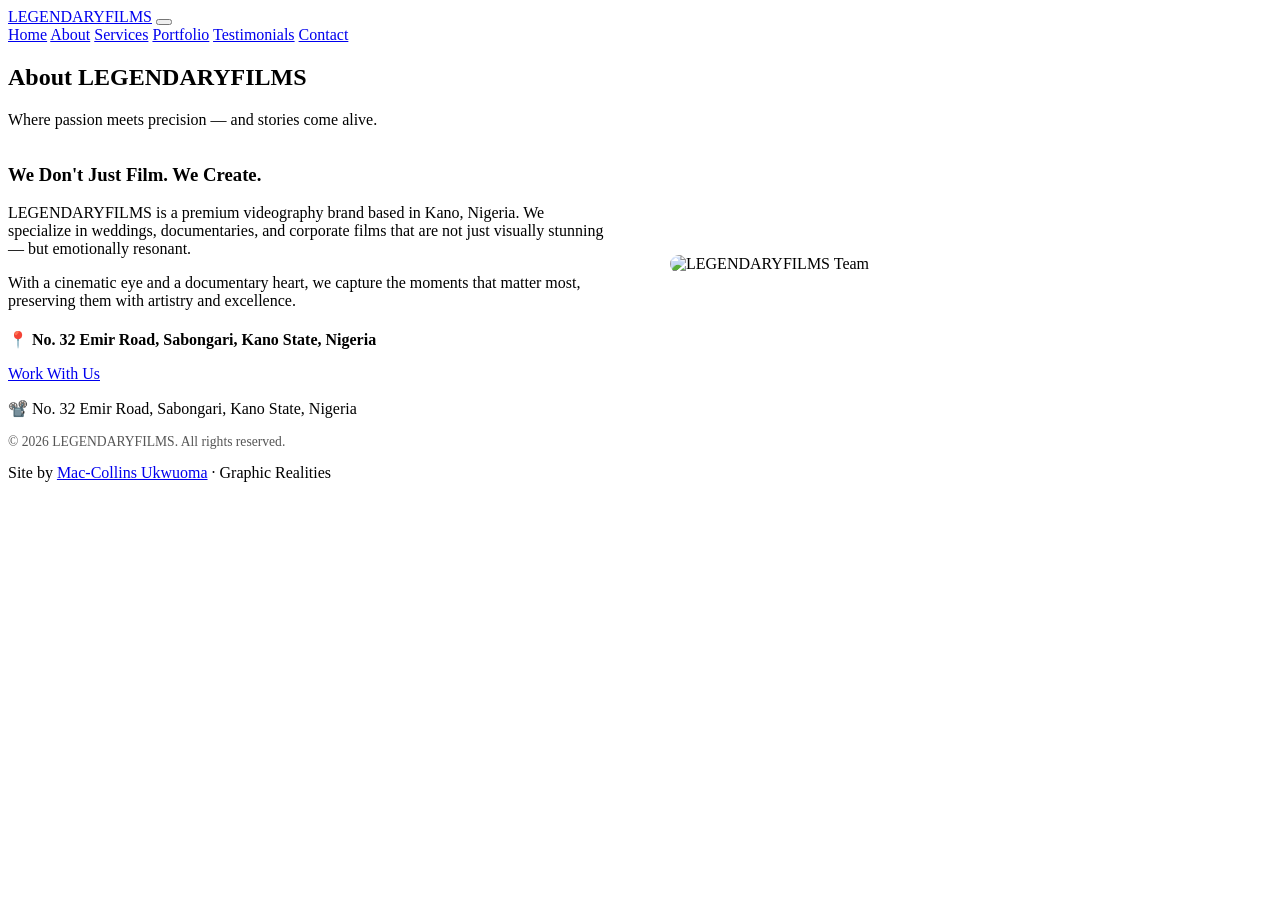
==== about.html @ 2a10d24c "about.html" ====
<!DOCTYPE html>
<html lang="en">
<head>
    <meta charset="UTF-8">
    <meta name="viewport" content="width=device-width, initial-scale=1.0">
    <title>About | LEGENDARYFILMS</title>
    <link rel="stylesheet" href="style.css">
</head>
<body>

<header>
    <a href="index.html" class="logo">LEGENDARY<span>FILMS</span></a>
    <button class="menu-toggle" id="menuToggle" aria-label="Toggle navigation">
        <span></span><span></span><span></span>
    </button>
    <nav id="mainNav">
        <a href="index.html">Home</a>
        <a href="about.html" class="active">About</a>
        <a href="services.html">Services</a>
        <a href="portfolio.html">Portfolio</a>
        <a href="testimonials.html">Testimonials</a>
        <a href="contact.html" class="btn-nav">Contact</a>
    </nav>
</header>

<section class="section">
    <div class="container">
        <div class="section-header">
            <h2>About <span>LEGENDARYFILMS</span></h2>
            <p>Where passion meets precision — and stories come alive.</p>
        </div>
        <div style="display: grid; grid-template-columns: 1fr 1fr; gap: 60px; align-items: center;">
            <div>
                <h3>We Don't Just Film. We <span style="color: var(--gold);">Create.</span></h3>
                <p>LEGENDARYFILMS is a premium videography brand based in Kano, Nigeria. We specialize in weddings, documentaries, and corporate films that are not just visually stunning — but emotionally resonant.</p>
                <p>With a cinematic eye and a documentary heart, we capture the moments that matter most, preserving them with artistry and excellence.</p>
                <p style="margin-top: 20px;"><strong style="color: var(--gold);">📍 No. 32 Emir Road, Sabongari, Kano State, Nigeria</strong></p>
                <a href="contact.html" class="btn-primary" style="margin-top: 20px;">Work With Us</a>
            </div>
            <div style="background: var(--black-card); border-radius: 20px; overflow: hidden; box-shadow: var(--shadow);">
                <img src="assets/images/about.jpg" alt="LEGENDARYFILMS Team" style="width: 100%; display: block;">
            </div>
        </div>
    </div>
</section>

<footer>
    <p>📽️ No. 32 Emir Road, Sabongari, Kano State, Nigeria</p>
    <p style="font-size: 0.85rem; color: #555;">© 2026 LEGENDARYFILMS. All rights reserved.</p>
    <div class="dev-credit">Site by <a href="#">Mac-Collins Ukwuoma</a> · Graphic Realities</div>
</footer>

<script>
    const toggle = document.getElementById('menuToggle');
    const nav = document.getElementById('mainNav');
    toggle.addEventListener('click', () => {
        toggle.classList.toggle('active');
        nav.classList.toggle('open');
    });
</script>

</body>
</html>
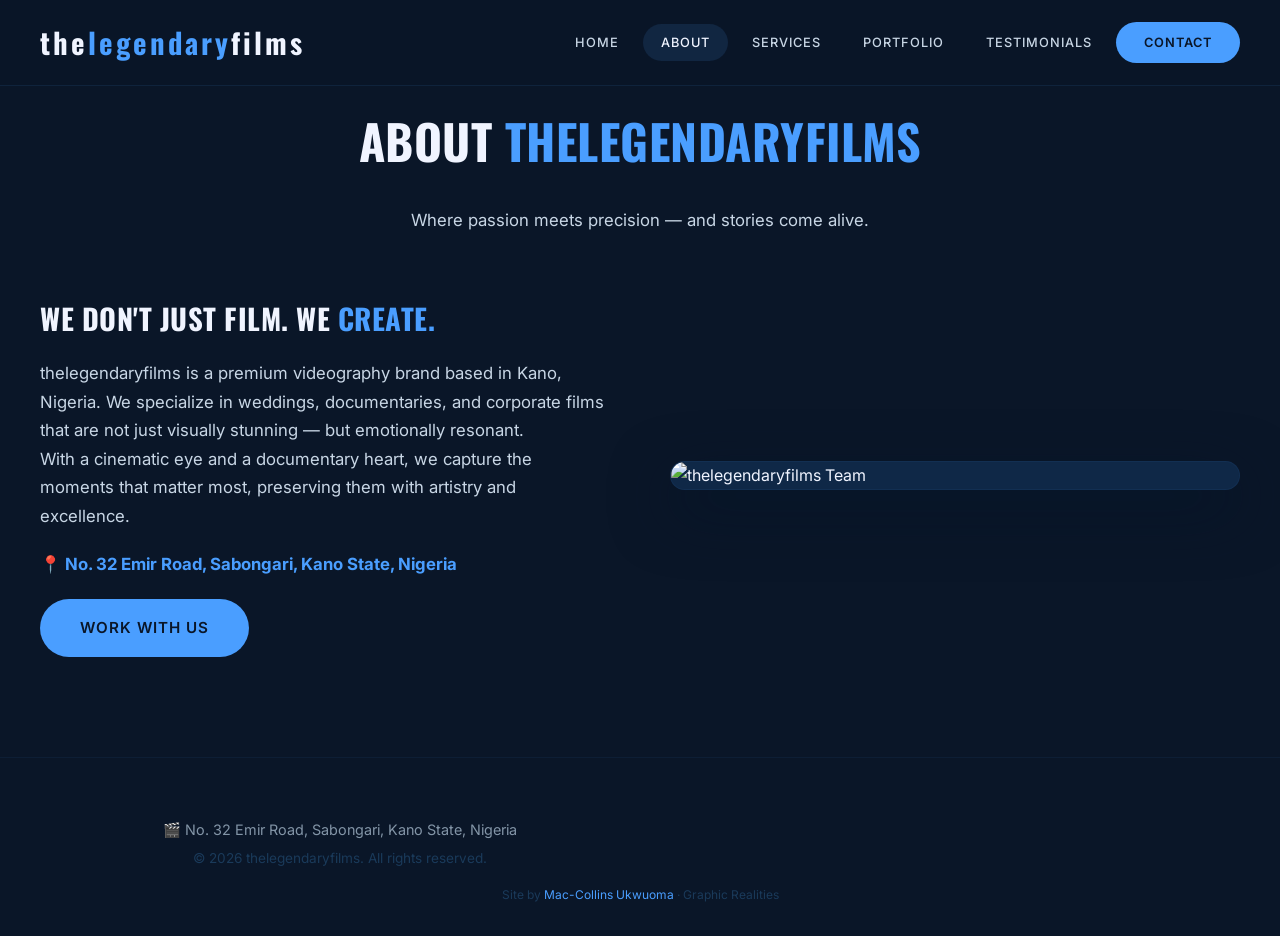
==== commit 714b02a3: "about.html" ====
--- a/about.html
+++ b/about.html
@@ -3,13 +3,13 @@
 <head>
     <meta charset="UTF-8">
     <meta name="viewport" content="width=device-width, initial-scale=1.0">
-    <title>About | LEGENDARYFILMS</title>
+    <title>About | thelegendaryfilms</title>
     <link rel="stylesheet" href="style.css">
 </head>
 <body>
 
 <header>
-    <a href="index.html" class="logo">LEGENDARY<span>FILMS</span></a>
+    <a href="index.html" class="logo">the<span>legendary</span>films</a>
     <button class="menu-toggle" id="menuToggle" aria-label="Toggle navigation">
         <span></span><span></span><span></span>
     </button>
@@ -26,27 +26,27 @@
 <section class="section">
     <div class="container">
         <div class="section-header">
-            <h2>About <span>LEGENDARYFILMS</span></h2>
+            <h2>About <span>thelegendaryfilms</span></h2>
             <p>Where passion meets precision — and stories come alive.</p>
         </div>
         <div style="display: grid; grid-template-columns: 1fr 1fr; gap: 60px; align-items: center;">
             <div>
-                <h3>We Don't Just Film. We <span style="color: var(--gold);">Create.</span></h3>
-                <p>LEGENDARYFILMS is a premium videography brand based in Kano, Nigeria. We specialize in weddings, documentaries, and corporate films that are not just visually stunning — but emotionally resonant.</p>
+                <h3>We Don't Just Film. We <span style="color: var(--blue-accent);">Create.</span></h3>
+                <p>thelegendaryfilms is a premium videography brand based in Kano, Nigeria. We specialize in weddings, documentaries, and corporate films that are not just visually stunning — but emotionally resonant.</p>
                 <p>With a cinematic eye and a documentary heart, we capture the moments that matter most, preserving them with artistry and excellence.</p>
-                <p style="margin-top: 20px;"><strong style="color: var(--gold);">📍 No. 32 Emir Road, Sabongari, Kano State, Nigeria</strong></p>
+                <p style="margin-top: 20px;"><strong style="color: var(--blue-accent);">📍 No. 32 Emir Road, Sabongari, Kano State, Nigeria</strong></p>
                 <a href="contact.html" class="btn-primary" style="margin-top: 20px;">Work With Us</a>
             </div>
-            <div style="background: var(--black-card); border-radius: 20px; overflow: hidden; box-shadow: var(--shadow);">
-                <img src="assets/images/about.jpg" alt="LEGENDARYFILMS Team" style="width: 100%; display: block;">
+            <div style="background: var(--blue-mid); border-radius: 20px; overflow: hidden; box-shadow: var(--shadow); border: 1px solid rgba(74, 158, 255, 0.06);">
+                <img src="assets/images/about.jpg" alt="thelegendaryfilms Team" style="width: 100%; display: block;">
             </div>
         </div>
     </div>
 </section>
 
 <footer>
-    <p>📽️ No. 32 Emir Road, Sabongari, Kano State, Nigeria</p>
-    <p style="font-size: 0.85rem; color: #555;">© 2026 LEGENDARYFILMS. All rights reserved.</p>
+    <p>🎬 No. 32 Emir Road, Sabongari, Kano State, Nigeria</p>
+    <p style="font-size: 0.85rem; color: #1a3a5a;">© 2026 thelegendaryfilms. All rights reserved.</p>
     <div class="dev-credit">Site by <a href="#">Mac-Collins Ukwuoma</a> · Graphic Realities</div>
 </footer>
 
--- a/style.css
+++ b/style.css
@@ -0,0 +1,667 @@
+/* ============================================================
+   THELEGENDARYFILMS – PROFESSIONAL BLUE THEME
+   Cinematic · Premium · Bold
+   Developed by Mac-Collins Ukwuoma · Graphic Realities
+   ============================================================ */
+
+@import url('https://fonts.googleapis.com/css2?family=Oswald:wght@400;500;600;700&family=Inter:wght@300;400;500;600&display=swap');
+
+* {
+    margin: 0;
+    padding: 0;
+    box-sizing: border-box;
+}
+
+:root {
+    --blue-dark: #0a1628;
+    --blue-mid: #0f2847;
+    --blue-primary: #1a4b8c;
+    --blue-light: #2d7dd2;
+    --blue-accent: #4a9eff;
+    --blue-glow: rgba(74, 158, 255, 0.15);
+    --white: #f0f4ff;
+    --gray-light: #c8d6e5;
+    --gray-muted: #8395a7;
+    --font-display: 'Oswald', sans-serif;
+    --font-body: 'Inter', sans-serif;
+    --transition: all 0.5s cubic-bezier(0.23, 1, 0.32, 1);
+    --shadow: 0 20px 60px rgba(0, 20, 40, 0.6);
+}
+
+html {
+    scroll-behavior: smooth;
+}
+
+body {
+    font-family: var(--font-body);
+    background: var(--blue-dark);
+    color: var(--white);
+    line-height: 1.7;
+    overflow-x: hidden;
+}
+
+/* ----- TYPOGRAPHY ----- */
+h1,
+h2,
+h3,
+h4 {
+    font-family: var(--font-display);
+    font-weight: 700;
+    letter-spacing: 0.5px;
+    text-transform: uppercase;
+}
+
+h1 {
+    font-size: 4.5rem;
+    line-height: 1.1;
+}
+
+h2 {
+    font-size: 3rem;
+    margin-bottom: 1.5rem;
+}
+
+h3 {
+    font-size: 1.8rem;
+    margin-bottom: 1rem;
+}
+
+p {
+    font-size: 1.05rem;
+    color: var(--gray-light);
+    max-width: 600px;
+}
+
+/* ----- HEADER ----- */
+header {
+    position: fixed;
+    top: 0;
+    left: 0;
+    right: 0;
+    z-index: 1000;
+    padding: 18px 40px;
+    background: rgba(10, 22, 40, 0.92);
+    backdrop-filter: blur(20px);
+    border-bottom: 1px solid rgba(74, 158, 255, 0.1);
+    display: flex;
+    justify-content: space-between;
+    align-items: center;
+    transition: var(--transition);
+}
+
+header.scrolled {
+    background: rgba(10, 22, 40, 0.98);
+    padding: 12px 40px;
+    border-bottom: 1px solid rgba(74, 158, 255, 0.2);
+}
+
+.logo {
+    font-family: var(--font-display);
+    font-size: 1.8rem;
+    font-weight: 700;
+    color: var(--white);
+    text-decoration: none;
+    letter-spacing: 3px;
+}
+
+.logo span {
+    color: var(--blue-accent);
+}
+
+nav {
+    display: flex;
+    gap: 6px;
+    align-items: center;
+    flex-wrap: wrap;
+}
+
+nav a {
+    color: var(--gray-light);
+    text-decoration: none;
+    font-size: 0.8rem;
+    font-weight: 500;
+    padding: 8px 18px;
+    border-radius: 50px;
+    transition: var(--transition);
+    letter-spacing: 1px;
+    text-transform: uppercase;
+}
+
+nav a:hover,
+nav a.active {
+    color: var(--white);
+    background: rgba(74, 158, 255, 0.12);
+}
+
+nav a.btn-nav {
+    background: var(--blue-accent);
+    color: var(--blue-dark);
+    padding: 10px 28px;
+    font-weight: 600;
+}
+
+nav a.btn-nav:hover {
+    background: var(--white);
+    color: var(--blue-dark);
+    transform: translateY(-2px);
+    box-shadow: 0 8px 30px rgba(74, 158, 255, 0.25);
+}
+
+.menu-toggle {
+    display: none;
+    flex-direction: column;
+    gap: 6px;
+    background: none;
+    border: none;
+    cursor: pointer;
+}
+
+.menu-toggle span {
+    display: block;
+    width: 28px;
+    height: 2px;
+    background: var(--white);
+    transition: var(--transition);
+}
+
+.menu-toggle.active span:nth-child(1) {
+    transform: rotate(45deg) translate(6px, 6px);
+}
+
+.menu-toggle.active span:nth-child(2) {
+    opacity: 0;
+}
+
+.menu-toggle.active span:nth-child(3) {
+    transform: rotate(-45deg) translate(6px, -6px);
+}
+
+/* ----- HERO ----- */
+.hero {
+    min-height: 100vh;
+    display: flex;
+    align-items: center;
+    padding: 120px 40px 80px;
+    position: relative;
+    background: linear-gradient(135deg, var(--blue-dark) 0%, var(--blue-mid) 100%);
+    overflow: hidden;
+}
+
+.hero::before {
+    content: '';
+    position: absolute;
+    top: -50%;
+    right: -10%;
+    width: 60%;
+    height: 200%;
+    background: radial-gradient(ellipse, rgba(74, 158, 255, 0.06) 0%, transparent 70%);
+    pointer-events: none;
+}
+
+.hero-grid {
+    max-width: 1400px;
+    margin: 0 auto;
+    display: grid;
+    grid-template-columns: 1fr 1fr;
+    gap: 60px;
+    align-items: center;
+    width: 100%;
+    position: relative;
+    z-index: 1;
+}
+
+.hero-content h1 {
+    color: var(--white);
+    margin-bottom: 20px;
+}
+
+.hero-content h1 span {
+    color: var(--blue-accent);
+}
+
+.hero-content p {
+    font-size: 1.2rem;
+    margin-bottom: 35px;
+    max-width: 500px;
+}
+
+.hero-buttons {
+    display: flex;
+    gap: 20px;
+    flex-wrap: wrap;
+}
+
+.btn-primary {
+    background: var(--blue-accent);
+    color: var(--blue-dark);
+    padding: 16px 40px;
+    border-radius: 50px;
+    text-decoration: none;
+    font-weight: 600;
+    font-size: 0.95rem;
+    transition: var(--transition);
+    text-transform: uppercase;
+    letter-spacing: 1px;
+    border: none;
+    display: inline-block;
+    cursor: pointer;
+}
+
+.btn-primary:hover {
+    background: var(--white);
+    transform: translateY(-3px);
+    box-shadow: 0 15px 40px rgba(74, 158, 255, 0.3);
+}
+
+.btn-secondary {
+    background: transparent;
+    color: var(--white);
+    padding: 16px 40px;
+    border-radius: 50px;
+    text-decoration: none;
+    font-weight: 600;
+    font-size: 0.95rem;
+    transition: var(--transition);
+    border: 1px solid rgba(74, 158, 255, 0.3);
+    text-transform: uppercase;
+    letter-spacing: 1px;
+    display: inline-block;
+}
+
+.btn-secondary:hover {
+    background: rgba(74, 158, 255, 0.08);
+    border-color: var(--blue-accent);
+    color: var(--blue-accent);
+    transform: translateY(-3px);
+}
+
+.hero-media .video-wrapper {
+    width: 100%;
+    max-width: 600px;
+    border-radius: 20px;
+    overflow: hidden;
+    box-shadow: var(--shadow);
+    border: 1px solid rgba(74, 158, 255, 0.1);
+    aspect-ratio: 16/9;
+    background: var(--blue-mid);
+}
+
+.hero-media .video-wrapper video {
+    width: 100%;
+    height: 100%;
+    object-fit: cover;
+}
+
+.hero-stats {
+    display: flex;
+    gap: 40px;
+    margin-top: 30px;
+}
+
+.hero-stats .stat .number {
+    font-family: var(--font-display);
+    font-size: 2.2rem;
+    font-weight: 700;
+    color: var(--blue-accent);
+    display: block;
+}
+
+.hero-stats .stat .label {
+    font-size: 0.8rem;
+    color: var(--gray-muted);
+    text-transform: uppercase;
+    letter-spacing: 1px;
+}
+
+/* ----- SECTIONS ----- */
+.section {
+    padding: 100px 40px;
+}
+
+.section-dark {
+    background: var(--blue-mid);
+}
+
+.section-header {
+    text-align: center;
+    margin-bottom: 60px;
+}
+
+.section-header h2 {
+    color: var(--white);
+}
+
+.section-header h2 span {
+    color: var(--blue-accent);
+}
+
+.section-header p {
+    margin: 0 auto;
+    max-width: 550px;
+}
+
+.container {
+    max-width: 1400px;
+    margin: 0 auto;
+}
+
+/* ----- SERVICES ----- */
+.services-grid {
+    display: grid;
+    grid-template-columns: repeat(auto-fit, minmax(300px, 1fr));
+    gap: 30px;
+}
+
+.service-card {
+    background: rgba(15, 40, 71, 0.6);
+    backdrop-filter: blur(10px);
+    padding: 40px 30px;
+    border-radius: 20px;
+    border: 1px solid rgba(74, 158, 255, 0.08);
+    transition: var(--transition);
+    position: relative;
+    overflow: hidden;
+}
+
+.service-card::before {
+    content: '';
+    position: absolute;
+    top: 0;
+    left: 0;
+    width: 100%;
+    height: 3px;
+    background: linear-gradient(90deg, var(--blue-primary), var(--blue-accent));
+    transform: scaleX(0);
+    transform-origin: left;
+    transition: var(--transition);
+}
+
+.service-card:hover::before {
+    transform: scaleX(1);
+}
+
+.service-card:hover {
+    transform: translateY(-8px);
+    border-color: rgba(74, 158, 255, 0.2);
+    box-shadow: 0 20px 60px rgba(0, 20, 40, 0.5);
+}
+
+.service-card .icon {
+    font-size: 3rem;
+    display: block;
+    margin-bottom: 15px;
+}
+
+.service-card h3 {
+    color: var(--white);
+}
+
+.service-card p {
+    font-size: 0.95rem;
+}
+
+/* ----- PORTFOLIO ----- */
+.portfolio-grid {
+    display: grid;
+    grid-template-columns: repeat(auto-fit, minmax(320px, 1fr));
+    gap: 25px;
+}
+
+.portfolio-item {
+    border-radius: 16px;
+    overflow: hidden;
+    position: relative;
+    aspect-ratio: 4/3;
+    cursor: pointer;
+    background: var(--blue-mid);
+    border: 1px solid rgba(74, 158, 255, 0.06);
+    transition: var(--transition);
+}
+
+.portfolio-item:hover {
+    transform: scale(1.02);
+    border-color: rgba(74, 158, 255, 0.2);
+    box-shadow: 0 10px 40px rgba(0, 20, 40, 0.4);
+}
+
+.portfolio-item img {
+    width: 100%;
+    height: 100%;
+    object-fit: cover;
+    transition: var(--transition);
+}
+
+.portfolio-item:hover img {
+    transform: scale(1.05);
+}
+
+.portfolio-item .overlay {
+    position: absolute;
+    bottom: 0;
+    left: 0;
+    right: 0;
+    padding: 30px 20px 20px;
+    background: linear-gradient(transparent, rgba(10, 22, 40, 0.9));
+    color: white;
+}
+
+.portfolio-item .overlay h4 {
+    font-size: 1.2rem;
+    margin-bottom: 4px;
+}
+
+.portfolio-item .overlay p {
+    font-size: 0.85rem;
+    color: var(--gray-light);
+}
+
+/* ----- TESTIMONIALS ----- */
+.testimonial-grid {
+    display: grid;
+    grid-template-columns: repeat(auto-fit, minmax(320px, 1fr));
+    gap: 30px;
+}
+
+.testimonial-card {
+    background: rgba(15, 40, 71, 0.5);
+    backdrop-filter: blur(10px);
+    padding: 35px 30px;
+    border-radius: 20px;
+    border-left: 4px solid var(--blue-accent);
+    transition: var(--transition);
+}
+
+.testimonial-card:hover {
+    transform: translateX(6px);
+    background: rgba(15, 40, 71, 0.7);
+}
+
+.testimonial-card .quote {
+    font-style: italic;
+    font-size: 1.05rem;
+    color: var(--gray-light);
+    line-height: 1.8;
+}
+
+.testimonial-card .quote::before {
+    content: '"';
+    color: var(--blue-accent);
+    font-size: 1.5rem;
+}
+
+.testimonial-card .quote::after {
+    content: '"';
+    color: var(--blue-accent);
+    font-size: 1.5rem;
+}
+
+.testimonial-card .author {
+    font-weight: 600;
+    color: var(--blue-accent);
+    margin-top: 15px;
+}
+
+.testimonial-card .role {
+    font-size: 0.85rem;
+    color: var(--gray-muted);
+}
+
+/* ----- CONTACT ----- */
+.contact-grid {
+    display: grid;
+    grid-template-columns: 1fr 1fr;
+    gap: 60px;
+    align-items: start;
+}
+
+.contact-details {
+    list-style: none;
+    padding: 0;
+}
+
+.contact-details li {
+    display: flex;
+    align-items: center;
+    gap: 15px;
+    padding: 15px 0;
+    border-bottom: 1px solid rgba(74, 158, 255, 0.06);
+    font-size: 1rem;
+    color: var(--gray-light);
+}
+
+.contact-details .icon {
+    font-size: 1.5rem;
+    min-width: 40px;
+}
+
+.contact-details a {
+    color: var(--gray-light);
+    text-decoration: none;
+    transition: var(--transition);
+}
+
+.contact-details a:hover {
+    color: var(--blue-accent);
+}
+
+.contact-form input,
+.contact-form textarea {
+    width: 100%;
+    padding: 16px 20px;
+    border: 1px solid rgba(74, 158, 255, 0.1);
+    border-radius: 12px;
+    background: rgba(15, 40, 71, 0.4);
+    color: var(--white);
+    font-family: var(--font-body);
+    font-size: 1rem;
+    transition: var(--transition);
+    margin-bottom: 20px;
+}
+
+.contact-form input:focus,
+.contact-form textarea:focus {
+    outline: none;
+    border-color: var(--blue-accent);
+    background: rgba(15, 40, 71, 0.6);
+    box-shadow: 0 0 0 4px rgba(74, 158, 255, 0.05);
+}
+
+.contact-form textarea {
+    min-height: 150px;
+    resize: vertical;
+}
+
+/* ----- FOOTER ----- */
+footer {
+    background: var(--blue-dark);
+    border-top: 1px solid rgba(74, 158, 255, 0.06);
+    padding: 60px 40px 30px;
+    text-align: center;
+}
+
+footer p {
+    color: var(--gray-muted);
+    font-size: 0.9rem;
+    margin-bottom: 5px;
+}
+
+footer .dev-credit {
+    font-size: 0.75rem;
+    color: #1a3a5a;
+    margin-top: 15px;
+}
+
+footer .dev-credit a {
+    color: var(--blue-accent);
+    text-decoration: none;
+}
+
+/* ----- RESPONSIVE ----- */
+@media (max-width: 992px) {
+    h1 {
+        font-size: 3rem;
+    }
+    h2 {
+        font-size: 2.2rem;
+    }
+    .hero-grid {
+        grid-template-columns: 1fr;
+        text-align: center;
+    }
+    .hero-content p {
+        margin: 0 auto 30px;
+    }
+    .hero-buttons {
+        justify-content: center;
+    }
+    .hero-stats {
+        justify-content: center;
+    }
+    .contact-grid {
+        grid-template-columns: 1fr;
+    }
+}
+
+@media (max-width: 768px) {
+    .menu-toggle {
+        display: flex;
+    }
+    nav {
+        display: none;
+        flex-direction: column;
+        width: 100%;
+        margin-top: 15px;
+        gap: 5px;
+    }
+    nav.open {
+        display: flex;
+    }
+    nav a {
+        padding: 12px 20px;
+        width: 100%;
+        text-align: center;
+        border-radius: 10px;
+        background: rgba(74, 158, 255, 0.04);
+    }
+    header {
+        padding: 15px 20px;
+    }
+    .hero {
+        padding: 100px 20px 60px;
+    }
+    .section {
+        padding: 60px 20px;
+    }
+    h1 {
+        font-size: 2.2rem;
+    }
+    h2 {
+        font-size: 1.8rem;
+    }
+    .portfolio-grid {
+        grid-template-columns: 1fr;
+    }
+    .testimonial-grid {
+        grid-template-columns: 1fr;
+    }
+}
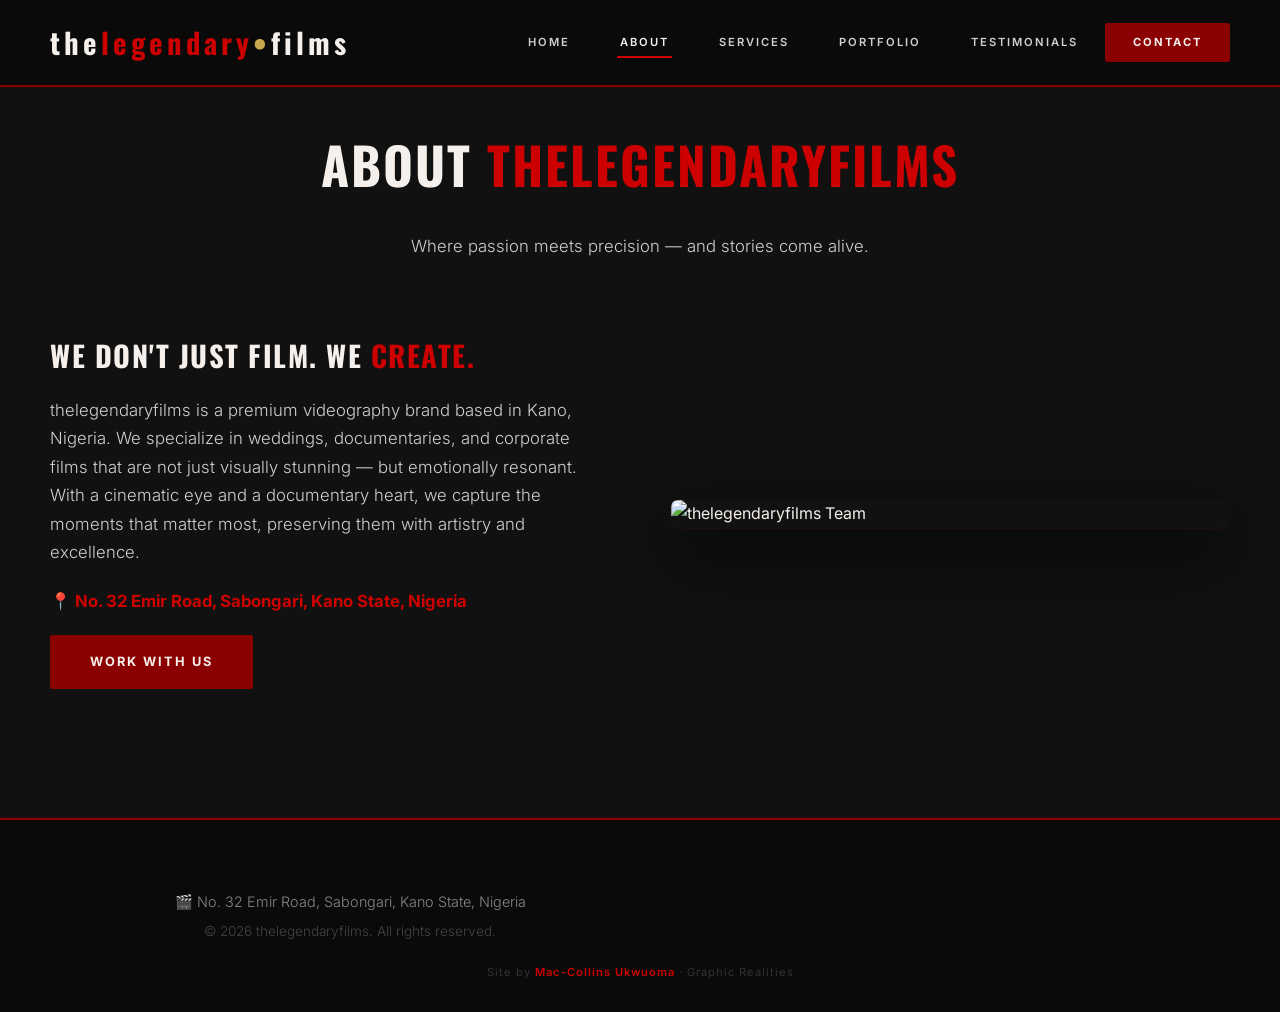
==== commit ae322a6d: "about.html" ====
--- a/about.html
+++ b/about.html
@@ -9,7 +9,7 @@
 <body>
 
 <header>
-    <a href="index.html" class="logo">the<span>legendary</span>films</a>
+    <a href="index.html" class="logo">the<span>legendary</span><span class="gold-dot">•</span>films</a>
     <button class="menu-toggle" id="menuToggle" aria-label="Toggle navigation">
         <span></span><span></span><span></span>
     </button>
@@ -23,21 +23,21 @@
     </nav>
 </header>
 
-<section class="section">
+<section class="section section-dark">
     <div class="container">
         <div class="section-header">
-            <h2>About <span>thelegendaryfilms</span></h2>
+            <h2>About <span class="highlight">thelegendaryfilms</span></h2>
             <p>Where passion meets precision — and stories come alive.</p>
         </div>
         <div style="display: grid; grid-template-columns: 1fr 1fr; gap: 60px; align-items: center;">
             <div>
-                <h3>We Don't Just Film. We <span style="color: var(--blue-accent);">Create.</span></h3>
+                <h3>We Don't Just Film. We <span style="color: var(--red-accent);">Create.</span></h3>
                 <p>thelegendaryfilms is a premium videography brand based in Kano, Nigeria. We specialize in weddings, documentaries, and corporate films that are not just visually stunning — but emotionally resonant.</p>
                 <p>With a cinematic eye and a documentary heart, we capture the moments that matter most, preserving them with artistry and excellence.</p>
-                <p style="margin-top: 20px;"><strong style="color: var(--blue-accent);">📍 No. 32 Emir Road, Sabongari, Kano State, Nigeria</strong></p>
+                <p style="margin-top: 20px;"><strong style="color: var(--red-accent);">📍 No. 32 Emir Road, Sabongari, Kano State, Nigeria</strong></p>
                 <a href="contact.html" class="btn-primary" style="margin-top: 20px;">Work With Us</a>
             </div>
-            <div style="background: var(--blue-mid); border-radius: 20px; overflow: hidden; box-shadow: var(--shadow); border: 1px solid rgba(74, 158, 255, 0.06);">
+            <div style="background: var(--black-card); border-radius: 8px; overflow: hidden; box-shadow: var(--shadow); border: 1px solid rgba(139, 0, 0, 0.1);">
                 <img src="assets/images/about.jpg" alt="thelegendaryfilms Team" style="width: 100%; display: block;">
             </div>
         </div>
@@ -46,7 +46,7 @@
 
 <footer>
     <p>🎬 No. 32 Emir Road, Sabongari, Kano State, Nigeria</p>
-    <p style="font-size: 0.85rem; color: #1a3a5a;">© 2026 thelegendaryfilms. All rights reserved.</p>
+    <p style="font-size: 0.85rem; color: #444;">© 2026 thelegendaryfilms. All rights reserved.</p>
     <div class="dev-credit">Site by <a href="#">Mac-Collins Ukwuoma</a> · Graphic Realities</div>
 </footer>
 
--- a/style.css
+++ b/style.css
@@ -1,10 +1,32 @@
 /* ============================================================
-   THELEGENDARYFILMS – PROFESSIONAL BLUE THEME
-   Cinematic · Premium · Bold
+   THELEGENDARYFILMS – RED PROFESSIONAL COMMERCIAL THEME
+   Premium · Bold · Authoritative
    Developed by Mac-Collins Ukwuoma · Graphic Realities
    ============================================================ */
 
-@import url('https://fonts.googleapis.com/css2?family=Oswald:wght@400;500;600;700&family=Inter:wght@300;400;500;600&display=swap');
+@import url('https://fonts.googleapis.com/css2?family=Oswald:wght@400;500;600;700&family=Inter:wght@300;400;500;600;700;800&display=swap');
+
+/* ----- ROOT VARIABLES ----- */
+:root {
+    --red-primary: #8b0000;
+    --red-dark: #5c0000;
+    --red-deeper: #3a0000;
+    --red-accent: #cc0000;
+    --red-glow: rgba(204, 0, 0, 0.15);
+    --gold: #c9a84c;
+    --gold-dark: #a8872e;
+    --black: #0a0a0a;
+    --black-card: #111111;
+    --black-glass: rgba(10, 10, 10, 0.92);
+    --white: #f5f0eb;
+    --gray-light: #d0d0d0;
+    --gray-muted: #888888;
+    --font-display: 'Oswald', sans-serif;
+    --font-body: 'Inter', sans-serif;
+    --transition: all 0.4s cubic-bezier(0.23, 1, 0.32, 1);
+    --shadow: 0 25px 70px rgba(0, 0, 0, 0.8);
+    --shadow-red: 0 20px 60px rgba(139, 0, 0, 0.15);
+}
 
 * {
     margin: 0;
@@ -12,29 +34,13 @@
     box-sizing: border-box;
 }
 
-:root {
-    --blue-dark: #0a1628;
-    --blue-mid: #0f2847;
-    --blue-primary: #1a4b8c;
-    --blue-light: #2d7dd2;
-    --blue-accent: #4a9eff;
-    --blue-glow: rgba(74, 158, 255, 0.15);
-    --white: #f0f4ff;
-    --gray-light: #c8d6e5;
-    --gray-muted: #8395a7;
-    --font-display: 'Oswald', sans-serif;
-    --font-body: 'Inter', sans-serif;
-    --transition: all 0.5s cubic-bezier(0.23, 1, 0.32, 1);
-    --shadow: 0 20px 60px rgba(0, 20, 40, 0.6);
-}
-
 html {
     scroll-behavior: smooth;
 }
 
 body {
     font-family: var(--font-body);
-    background: var(--blue-dark);
+    background: var(--black);
     color: var(--white);
     line-height: 1.7;
     overflow-x: hidden;
@@ -47,29 +53,55 @@
 h4 {
     font-family: var(--font-display);
     font-weight: 700;
-    letter-spacing: 0.5px;
+    letter-spacing: 1px;
     text-transform: uppercase;
 }
 
 h1 {
-    font-size: 4.5rem;
-    line-height: 1.1;
+    font-size: 5rem;
+    line-height: 1.05;
+}
+
+h1 .highlight {
+    color: var(--red-accent);
 }
 
 h2 {
-    font-size: 3rem;
+    font-size: 3.2rem;
     margin-bottom: 1.5rem;
+    letter-spacing: 2px;
+}
+
+h2 .highlight {
+    color: var(--red-accent);
 }
 
 h3 {
     font-size: 1.8rem;
     margin-bottom: 1rem;
+    letter-spacing: 1.5px;
 }
 
 p {
     font-size: 1.05rem;
     color: var(--gray-light);
     max-width: 600px;
+    font-weight: 300;
+}
+
+/* ----- SCROLLBAR ----- */
+::-webkit-scrollbar {
+    width: 8px;
+}
+::-webkit-scrollbar-track {
+    background: var(--black);
+}
+::-webkit-scrollbar-thumb {
+    background: var(--red-primary);
+    border-radius: 4px;
+}
+::-webkit-scrollbar-thumb:hover {
+    background: var(--red-accent);
 }
 
 /* ----- HEADER ----- */
@@ -79,10 +111,10 @@
     left: 0;
     right: 0;
     z-index: 1000;
-    padding: 18px 40px;
-    background: rgba(10, 22, 40, 0.92);
+    padding: 18px 50px;
+    background: var(--black-glass);
     backdrop-filter: blur(20px);
-    border-bottom: 1px solid rgba(74, 158, 255, 0.1);
+    border-bottom: 2px solid var(--red-primary);
     display: flex;
     justify-content: space-between;
     align-items: center;
@@ -90,9 +122,9 @@
 }
 
 header.scrolled {
-    background: rgba(10, 22, 40, 0.98);
-    padding: 12px 40px;
-    border-bottom: 1px solid rgba(74, 158, 255, 0.2);
+    padding: 12px 50px;
+    background: rgba(10, 10, 10, 0.98);
+    border-bottom: 2px solid var(--red-accent);
 }
 
 .logo {
@@ -101,16 +133,21 @@
     font-weight: 700;
     color: var(--white);
     text-decoration: none;
-    letter-spacing: 3px;
+    letter-spacing: 4px;
+    text-transform: lowercase;
 }
 
 .logo span {
-    color: var(--blue-accent);
+    color: var(--red-accent);
+}
+
+.logo .gold-dot {
+    color: var(--gold);
 }
 
 nav {
     display: flex;
-    gap: 6px;
+    gap: 4px;
     align-items: center;
     flex-wrap: wrap;
 }
@@ -118,35 +155,59 @@
 nav a {
     color: var(--gray-light);
     text-decoration: none;
-    font-size: 0.8rem;
-    font-weight: 500;
-    padding: 8px 18px;
-    border-radius: 50px;
-    transition: var(--transition);
-    letter-spacing: 1px;
+    font-size: 0.7rem;
+    font-weight: 600;
+    padding: 10px 22px;
+    border-radius: 2px;
+    transition: var(--transition);
+    letter-spacing: 2px;
     text-transform: uppercase;
+    border: 1px solid transparent;
+    position: relative;
+}
+
+nav a::after {
+    content: '';
+    position: absolute;
+    bottom: 4px;
+    left: 50%;
+    transform: translateX(-50%);
+    width: 0;
+    height: 2px;
+    background: var(--red-accent);
+    transition: var(--transition);
+}
+
+nav a:hover::after,
+nav a.active::after {
+    width: 60%;
 }
 
 nav a:hover,
 nav a.active {
     color: var(--white);
-    background: rgba(74, 158, 255, 0.12);
 }
 
 nav a.btn-nav {
-    background: var(--blue-accent);
-    color: var(--blue-dark);
+    background: var(--red-primary);
+    color: var(--white);
     padding: 10px 28px;
-    font-weight: 600;
+    font-weight: 700;
+    border: none;
+    border-radius: 2px;
+}
+
+nav a.btn-nav::after {
+    display: none;
 }
 
 nav a.btn-nav:hover {
-    background: var(--white);
-    color: var(--blue-dark);
+    background: var(--red-accent);
     transform: translateY(-2px);
-    box-shadow: 0 8px 30px rgba(74, 158, 255, 0.25);
-}
-
+    box-shadow: var(--shadow-red);
+}
+
+/* ----- MOBILE MENU ----- */
 .menu-toggle {
     display: none;
     flex-direction: column;
@@ -154,6 +215,7 @@
     background: none;
     border: none;
     cursor: pointer;
+    padding: 5px;
 }
 
 .menu-toggle span {
@@ -181,20 +243,31 @@
     min-height: 100vh;
     display: flex;
     align-items: center;
-    padding: 120px 40px 80px;
+    padding: 140px 50px 80px;
     position: relative;
-    background: linear-gradient(135deg, var(--blue-dark) 0%, var(--blue-mid) 100%);
+    background: linear-gradient(135deg, var(--black) 0%, var(--red-deeper) 50%, var(--black) 100%);
     overflow: hidden;
 }
 
 .hero::before {
     content: '';
     position: absolute;
-    top: -50%;
+    top: -30%;
     right: -10%;
     width: 60%;
-    height: 200%;
-    background: radial-gradient(ellipse, rgba(74, 158, 255, 0.06) 0%, transparent 70%);
+    height: 160%;
+    background: radial-gradient(ellipse, var(--red-glow) 0%, transparent 70%);
+    pointer-events: none;
+}
+
+.hero::after {
+    content: '';
+    position: absolute;
+    bottom: 0;
+    left: 0;
+    right: 0;
+    height: 30%;
+    background: linear-gradient(transparent, var(--black));
     pointer-events: none;
 }
 
@@ -203,7 +276,7 @@
     margin: 0 auto;
     display: grid;
     grid-template-columns: 1fr 1fr;
-    gap: 60px;
+    gap: 70px;
     align-items: center;
     width: 100%;
     position: relative;
@@ -215,75 +288,95 @@
     margin-bottom: 20px;
 }
 
-.hero-content h1 span {
-    color: var(--blue-accent);
+.hero-content h1 .highlight {
+    color: var(--red-accent);
+    text-shadow: 0 0 60px rgba(204, 0, 0, 0.15);
 }
 
 .hero-content p {
     font-size: 1.2rem;
     margin-bottom: 35px;
     max-width: 500px;
+    font-weight: 300;
 }
 
 .hero-buttons {
     display: flex;
-    gap: 20px;
+    gap: 16px;
     flex-wrap: wrap;
 }
 
 .btn-primary {
-    background: var(--blue-accent);
-    color: var(--blue-dark);
+    background: var(--red-primary);
+    color: var(--white);
     padding: 16px 40px;
-    border-radius: 50px;
+    border-radius: 2px;
     text-decoration: none;
-    font-weight: 600;
-    font-size: 0.95rem;
+    font-weight: 700;
+    font-size: 0.8rem;
     transition: var(--transition);
     text-transform: uppercase;
-    letter-spacing: 1px;
+    letter-spacing: 2px;
     border: none;
     display: inline-block;
     cursor: pointer;
+    position: relative;
+    overflow: hidden;
+}
+
+.btn-primary::before {
+    content: '';
+    position: absolute;
+    top: 0;
+    left: -100%;
+    width: 100%;
+    height: 100%;
+    background: linear-gradient(90deg, transparent, rgba(255, 255, 255, 0.1), transparent);
+    transition: var(--transition);
+}
+
+.btn-primary:hover::before {
+    left: 100%;
 }
 
 .btn-primary:hover {
-    background: var(--white);
+    background: var(--red-accent);
     transform: translateY(-3px);
-    box-shadow: 0 15px 40px rgba(74, 158, 255, 0.3);
+    box-shadow: var(--shadow-red);
 }
 
 .btn-secondary {
     background: transparent;
     color: var(--white);
     padding: 16px 40px;
-    border-radius: 50px;
+    border-radius: 2px;
     text-decoration: none;
-    font-weight: 600;
-    font-size: 0.95rem;
-    transition: var(--transition);
-    border: 1px solid rgba(74, 158, 255, 0.3);
+    font-weight: 700;
+    font-size: 0.8rem;
+    transition: var(--transition);
+    border: 1px solid rgba(204, 0, 0, 0.4);
     text-transform: uppercase;
-    letter-spacing: 1px;
+    letter-spacing: 2px;
     display: inline-block;
 }
 
 .btn-secondary:hover {
-    background: rgba(74, 158, 255, 0.08);
-    border-color: var(--blue-accent);
-    color: var(--blue-accent);
+    background: rgba(204, 0, 0, 0.1);
+    border-color: var(--red-accent);
+    color: var(--red-accent);
     transform: translateY(-3px);
 }
 
 .hero-media .video-wrapper {
     width: 100%;
     max-width: 600px;
-    border-radius: 20px;
+    border-radius: 8px;
     overflow: hidden;
     box-shadow: var(--shadow);
-    border: 1px solid rgba(74, 158, 255, 0.1);
+    border: 1px solid rgba(139, 0, 0, 0.2);
     aspect-ratio: 16/9;
-    background: var(--blue-mid);
+    background: var(--black-card);
+    position: relative;
 }
 
 .hero-media .video-wrapper video {
@@ -294,50 +387,54 @@
 
 .hero-stats {
     display: flex;
-    gap: 40px;
-    margin-top: 30px;
+    gap: 50px;
+    margin-top: 35px;
 }
 
 .hero-stats .stat .number {
     font-family: var(--font-display);
-    font-size: 2.2rem;
+    font-size: 2.4rem;
     font-weight: 700;
-    color: var(--blue-accent);
+    color: var(--red-accent);
     display: block;
+    letter-spacing: 1px;
 }
 
 .hero-stats .stat .label {
-    font-size: 0.8rem;
+    font-size: 0.7rem;
     color: var(--gray-muted);
     text-transform: uppercase;
-    letter-spacing: 1px;
+    letter-spacing: 2px;
 }
 
 /* ----- SECTIONS ----- */
 .section {
-    padding: 100px 40px;
+    padding: 120px 50px;
 }
 
 .section-dark {
-    background: var(--blue-mid);
+    background: var(--black-card);
+    border-top: 1px solid rgba(139, 0, 0, 0.1);
+    border-bottom: 1px solid rgba(139, 0, 0, 0.1);
 }
 
 .section-header {
     text-align: center;
-    margin-bottom: 60px;
+    margin-bottom: 70px;
 }
 
 .section-header h2 {
     color: var(--white);
 }
 
-.section-header h2 span {
-    color: var(--blue-accent);
+.section-header h2 .highlight {
+    color: var(--red-accent);
 }
 
 .section-header p {
     margin: 0 auto;
     max-width: 550px;
+    font-weight: 300;
 }
 
 .container {
@@ -348,16 +445,15 @@
 /* ----- SERVICES ----- */
 .services-grid {
     display: grid;
-    grid-template-columns: repeat(auto-fit, minmax(300px, 1fr));
+    grid-template-columns: repeat(auto-fit, minmax(320px, 1fr));
     gap: 30px;
 }
 
 .service-card {
-    background: rgba(15, 40, 71, 0.6);
-    backdrop-filter: blur(10px);
-    padding: 40px 30px;
-    border-radius: 20px;
-    border: 1px solid rgba(74, 158, 255, 0.08);
+    background: var(--black-card);
+    padding: 45px 35px;
+    border-radius: 8px;
+    border-left: 4px solid var(--red-primary);
     transition: var(--transition);
     position: relative;
     overflow: hidden;
@@ -367,29 +463,24 @@
     content: '';
     position: absolute;
     top: 0;
-    left: 0;
-    width: 100%;
-    height: 3px;
-    background: linear-gradient(90deg, var(--blue-primary), var(--blue-accent));
-    transform: scaleX(0);
-    transform-origin: left;
-    transition: var(--transition);
-}
-
-.service-card:hover::before {
-    transform: scaleX(1);
+    right: 0;
+    width: 0;
+    height: 0;
+    border-top: 80px solid rgba(139, 0, 0, 0.03);
+    border-left: 80px solid transparent;
+    pointer-events: none;
 }
 
 .service-card:hover {
     transform: translateY(-8px);
-    border-color: rgba(74, 158, 255, 0.2);
-    box-shadow: 0 20px 60px rgba(0, 20, 40, 0.5);
+    border-left-color: var(--red-accent);
+    box-shadow: var(--shadow);
 }
 
 .service-card .icon {
-    font-size: 3rem;
+    font-size: 3.2rem;
     display: block;
-    margin-bottom: 15px;
+    margin-bottom: 18px;
 }
 
 .service-card h3 {
@@ -398,30 +489,31 @@
 
 .service-card p {
     font-size: 0.95rem;
+    font-weight: 300;
 }
 
 /* ----- PORTFOLIO ----- */
 .portfolio-grid {
     display: grid;
-    grid-template-columns: repeat(auto-fit, minmax(320px, 1fr));
+    grid-template-columns: repeat(auto-fit, minmax(340px, 1fr));
     gap: 25px;
 }
 
 .portfolio-item {
-    border-radius: 16px;
+    border-radius: 8px;
     overflow: hidden;
     position: relative;
     aspect-ratio: 4/3;
     cursor: pointer;
-    background: var(--blue-mid);
-    border: 1px solid rgba(74, 158, 255, 0.06);
+    background: var(--black-card);
+    border: 1px solid rgba(139, 0, 0, 0.06);
     transition: var(--transition);
 }
 
 .portfolio-item:hover {
     transform: scale(1.02);
-    border-color: rgba(74, 158, 255, 0.2);
-    box-shadow: 0 10px 40px rgba(0, 20, 40, 0.4);
+    border-color: var(--red-primary);
+    box-shadow: var(--shadow-red);
 }
 
 .portfolio-item img {
@@ -440,40 +532,41 @@
     bottom: 0;
     left: 0;
     right: 0;
-    padding: 30px 20px 20px;
-    background: linear-gradient(transparent, rgba(10, 22, 40, 0.9));
+    padding: 35px 25px 25px;
+    background: linear-gradient(transparent, rgba(10, 10, 10, 0.92));
     color: white;
 }
 
 .portfolio-item .overlay h4 {
     font-size: 1.2rem;
-    margin-bottom: 4px;
+    letter-spacing: 1px;
 }
 
 .portfolio-item .overlay p {
     font-size: 0.85rem;
     color: var(--gray-light);
+    font-weight: 300;
 }
 
 /* ----- TESTIMONIALS ----- */
 .testimonial-grid {
     display: grid;
-    grid-template-columns: repeat(auto-fit, minmax(320px, 1fr));
+    grid-template-columns: repeat(auto-fit, minmax(340px, 1fr));
     gap: 30px;
 }
 
 .testimonial-card {
-    background: rgba(15, 40, 71, 0.5);
-    backdrop-filter: blur(10px);
-    padding: 35px 30px;
-    border-radius: 20px;
-    border-left: 4px solid var(--blue-accent);
+    background: var(--black-card);
+    padding: 40px 35px;
+    border-radius: 8px;
+    border-left: 4px solid var(--red-primary);
     transition: var(--transition);
 }
 
 .testimonial-card:hover {
-    transform: translateX(6px);
-    background: rgba(15, 40, 71, 0.7);
+    transform: translateX(8px);
+    border-left-color: var(--red-accent);
+    background: #161616;
 }
 
 .testimonial-card .quote {
@@ -481,24 +574,28 @@
     font-size: 1.05rem;
     color: var(--gray-light);
     line-height: 1.8;
+    font-weight: 300;
 }
 
 .testimonial-card .quote::before {
     content: '"';
-    color: var(--blue-accent);
-    font-size: 1.5rem;
+    color: var(--red-accent);
+    font-size: 1.8rem;
+    font-weight: 700;
 }
 
 .testimonial-card .quote::after {
     content: '"';
-    color: var(--blue-accent);
-    font-size: 1.5rem;
+    color: var(--red-accent);
+    font-size: 1.8rem;
+    font-weight: 700;
 }
 
 .testimonial-card .author {
-    font-weight: 600;
-    color: var(--blue-accent);
-    margin-top: 15px;
+    font-weight: 700;
+    color: var(--red-accent);
+    margin-top: 18px;
+    letter-spacing: 1px;
 }
 
 .testimonial-card .role {
@@ -510,7 +607,7 @@
 .contact-grid {
     display: grid;
     grid-template-columns: 1fr 1fr;
-    gap: 60px;
+    gap: 70px;
     align-items: start;
 }
 
@@ -522,16 +619,17 @@
 .contact-details li {
     display: flex;
     align-items: center;
-    gap: 15px;
-    padding: 15px 0;
-    border-bottom: 1px solid rgba(74, 158, 255, 0.06);
+    gap: 18px;
+    padding: 18px 0;
+    border-bottom: 1px solid rgba(139, 0, 0, 0.06);
     font-size: 1rem;
     color: var(--gray-light);
+    font-weight: 300;
 }
 
 .contact-details .icon {
     font-size: 1.5rem;
-    min-width: 40px;
+    min-width: 45px;
 }
 
 .contact-details a {
@@ -541,41 +639,42 @@
 }
 
 .contact-details a:hover {
-    color: var(--blue-accent);
+    color: var(--red-accent);
 }
 
 .contact-form input,
 .contact-form textarea {
     width: 100%;
-    padding: 16px 20px;
-    border: 1px solid rgba(74, 158, 255, 0.1);
-    border-radius: 12px;
-    background: rgba(15, 40, 71, 0.4);
+    padding: 18px 22px;
+    border: 1px solid rgba(139, 0, 0, 0.1);
+    border-radius: 4px;
+    background: var(--black-card);
     color: var(--white);
     font-family: var(--font-body);
     font-size: 1rem;
     transition: var(--transition);
     margin-bottom: 20px;
+    font-weight: 300;
 }
 
 .contact-form input:focus,
 .contact-form textarea:focus {
     outline: none;
-    border-color: var(--blue-accent);
-    background: rgba(15, 40, 71, 0.6);
-    box-shadow: 0 0 0 4px rgba(74, 158, 255, 0.05);
+    border-color: var(--red-accent);
+    background: #161616;
+    box-shadow: 0 0 0 4px rgba(204, 0, 0, 0.04);
 }
 
 .contact-form textarea {
-    min-height: 150px;
+    min-height: 160px;
     resize: vertical;
 }
 
 /* ----- FOOTER ----- */
 footer {
-    background: var(--blue-dark);
-    border-top: 1px solid rgba(74, 158, 255, 0.06);
-    padding: 60px 40px 30px;
+    background: var(--black);
+    border-top: 2px solid var(--red-primary);
+    padding: 70px 50px 30px;
     text-align: center;
 }
 
@@ -586,23 +685,28 @@
 }
 
 footer .dev-credit {
-    font-size: 0.75rem;
-    color: #1a3a5a;
-    margin-top: 15px;
+    font-size: 0.7rem;
+    color: #333;
+    margin-top: 20px;
+    letter-spacing: 1px;
 }
 
 footer .dev-credit a {
-    color: var(--blue-accent);
+    color: var(--red-accent);
     text-decoration: none;
-}
-
-/* ----- RESPONSIVE ----- */
+    font-weight: 600;
+}
+
+/* ============================================================
+   RESPONSIVE
+   ============================================================ */
+
 @media (max-width: 992px) {
     h1 {
-        font-size: 3rem;
+        font-size: 3.2rem;
     }
     h2 {
-        font-size: 2.2rem;
+        font-size: 2.5rem;
     }
     .hero-grid {
         grid-template-columns: 1fr;
@@ -620,48 +724,154 @@
     .contact-grid {
         grid-template-columns: 1fr;
     }
+    .section {
+        padding: 80px 30px;
+    }
+    header {
+        padding: 15px 25px;
+    }
 }
 
 @media (max-width: 768px) {
     .menu-toggle {
         display: flex;
     }
+
     nav {
         display: none;
         flex-direction: column;
         width: 100%;
-        margin-top: 15px;
-        gap: 5px;
-    }
+        padding: 15px 0 10px 0;
+        gap: 4px;
+        border-top: 1px solid rgba(139, 0, 0, 0.1);
+        margin-top: 12px;
+        align-items: stretch;
+    }
+
     nav.open {
         display: flex;
     }
+
     nav a {
-        padding: 12px 20px;
+        padding: 12px 16px;
         width: 100%;
         text-align: center;
-        border-radius: 10px;
-        background: rgba(74, 158, 255, 0.04);
-    }
+        border-radius: 2px;
+        font-size: 0.75rem;
+        border: none;
+        background: rgba(139, 0, 0, 0.02);
+    }
+
+    nav a::after {
+        display: none;
+    }
+
+    nav a:hover,
+    nav a.active {
+        background: rgba(139, 0, 0, 0.06);
+        border: none;
+    }
+
+    nav a.btn-nav {
+        background: var(--red-primary);
+        color: var(--white);
+        padding: 12px 16px;
+        border: none;
+    }
+
+    nav a.btn-nav:hover {
+        background: var(--red-accent);
+    }
+
     header {
-        padding: 15px 20px;
-    }
+        padding: 12px 16px;
+    }
+
+    .logo {
+        font-size: 1.4rem;
+    }
+
     .hero {
-        padding: 100px 20px 60px;
-    }
+        padding: 100px 16px 60px;
+    }
+
     .section {
-        padding: 60px 20px;
-    }
+        padding: 60px 16px;
+    }
+
     h1 {
         font-size: 2.2rem;
     }
     h2 {
         font-size: 1.8rem;
     }
+
+    .hero-buttons {
+        flex-direction: column;
+        align-items: center;
+        width: 100%;
+    }
+
+    .btn-primary,
+    .btn-secondary {
+        width: 100%;
+        text-align: center;
+        padding: 14px 20px;
+        font-size: 0.7rem;
+    }
+
+    .hero-stats {
+        flex-direction: column;
+        gap: 15px;
+        align-items: center;
+    }
+
+    .hero-stats .stat {
+        text-align: center;
+    }
+
     .portfolio-grid {
         grid-template-columns: 1fr;
     }
+
     .testimonial-grid {
         grid-template-columns: 1fr;
     }
+
+    .services-grid {
+        grid-template-columns: 1fr;
+    }
+
+    footer {
+        padding: 40px 16px 20px;
+    }
+}
+
+@media (max-width: 480px) {
+    .logo {
+        font-size: 1.1rem;
+        letter-spacing: 1px;
+    }
+
+    .hero-content h1 {
+        font-size: 1.8rem;
+    }
+
+    .section-header h2 {
+        font-size: 1.4rem;
+    }
+
+    .btn-primary,
+    .btn-secondary {
+        font-size: 0.65rem;
+        padding: 12px 16px;
+    }
+
+    .service-card {
+        padding: 30px 20px;
+    }
+
+    .testimonial-card {
+        padding: 25px 20px;
+    }
 }
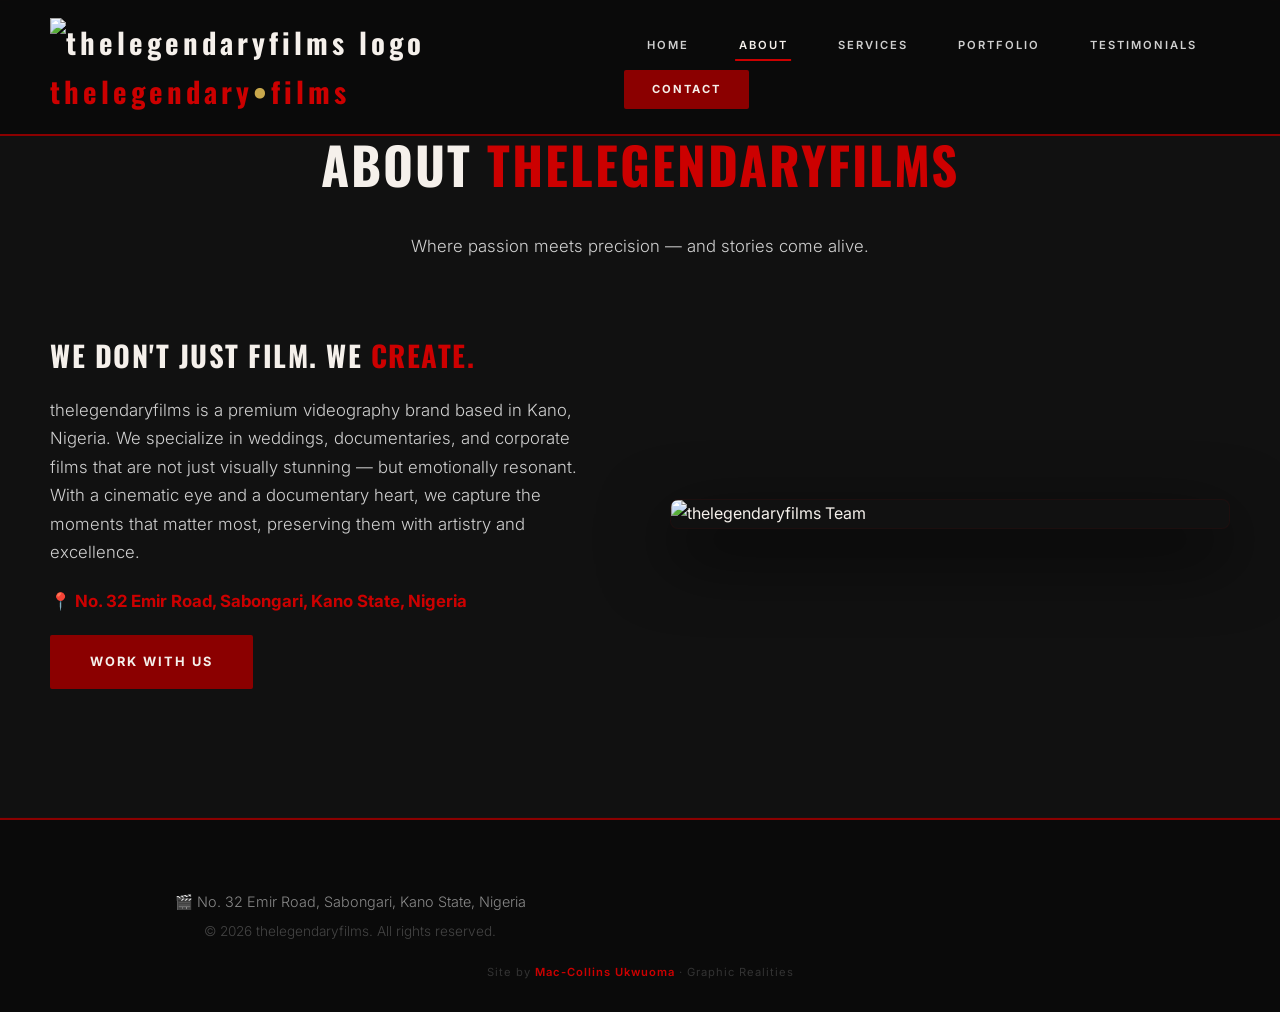
==== commit e0925e24: "about.html" ====
--- a/about.html
+++ b/about.html
@@ -9,7 +9,10 @@
 <body>
 
 <header>
-    <a href="index.html" class="logo">the<span>legendary</span><span class="gold-dot">•</span>films</a>
+    <a href="index.html" class="logo">
+        <img src="logo.jpg" alt="thelegendaryfilms Logo">
+        <span class="logo-text">the<span>legendary</span><span class="gold-dot">•</span>films</span>
+    </a>
     <button class="menu-toggle" id="menuToggle" aria-label="Toggle navigation">
         <span></span><span></span><span></span>
     </button>
